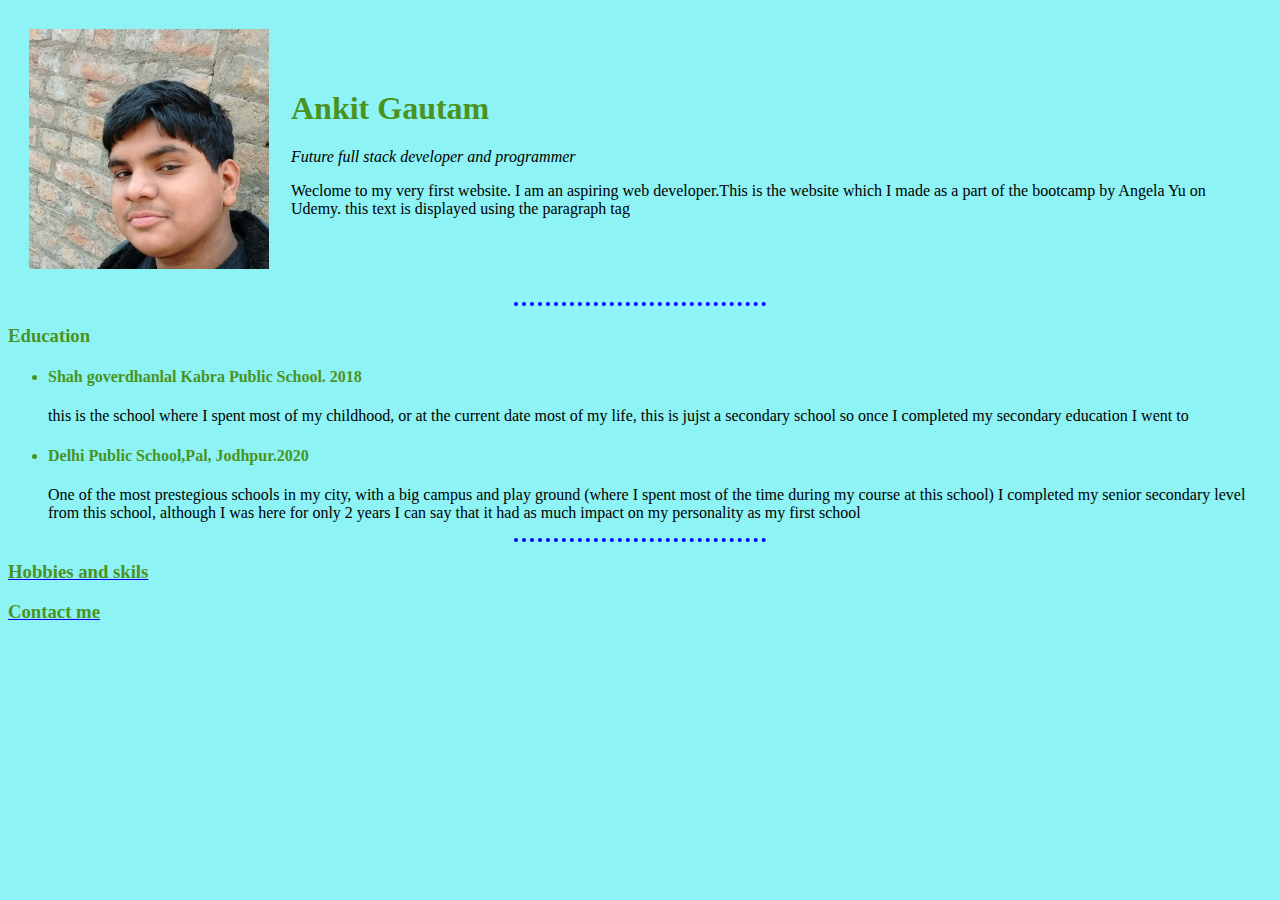
==== index.html @ 1bb9d3ed "commit(10-01-2021 00:29)" ====
<!DOCTYPE html>
<html lang="en">
<head>
    <meta charset="UTF-8">
    <meta name="viewport" content="width=device-width, initial-scale=1.0">
    <title>My personal website</title>
    <link rel="stylesheet" href="CSS/styles.css">
</head>
<body>
    <table cellspacing="20">
        <tr>
            <td><img src="Images\Profile picture.jpg" alt="ankit gautam profile picture"></td>
            <td><h1>Ankit Gautam</h1>
            <p><em>Future full stack developer and programmer</em></p>
            <p>Weclome to my very first website. I am an aspiring web  developer.This is the website which I made as a part of the bootcamp by Angela Yu on Udemy. this text is displayed using the paragraph tag</p></td>
        </tr>
    </table>
    <hr size="2">
    <h3>Education</h3>
    <ul>
    <h4><li>Shah goverdhanlal Kabra Public School. 2018</li></h4>
    <p> this is the school where I spent most of my childhood, or at the current date most of my life, this is jujst a secondary school so once I completed my secondary education I went to
    </p>
    <h4><li>Delhi Public School,Pal, Jodhpur.2020</li></h4>
    <p>One of the most prestegious schools in my city, with a big campus and play ground (where I spent most of the time during my course at this school) I completed my senior secondary level from this school, although I was here for only 2 years I can say that it had as much impact on my personality as my first school
    </p>
    </ul>
    <hr>
    <a href="Hobbies.html"> <h3>Hobbies and skils</h3></a>
    <a href="Contact-me.html"><h3>Contact me</h3></a> 
</body>
</html>
---- CSS/styles.css ----
body 
{
    background-color:#8df3f5;
}
hr 
{
    border-style: none;
    border-top-style: dotted;
    border-color: blue;
    border-width: 4px;
    width: 20%;
}
img 
{
    width:240px;
    height:240px;
}
h1 
{
    color: rgb(75, 147, 33);
}
h3 
{
    color: rgb(75, 147, 33);
}
h4 
{
    color: rgb(75, 147, 33);
}
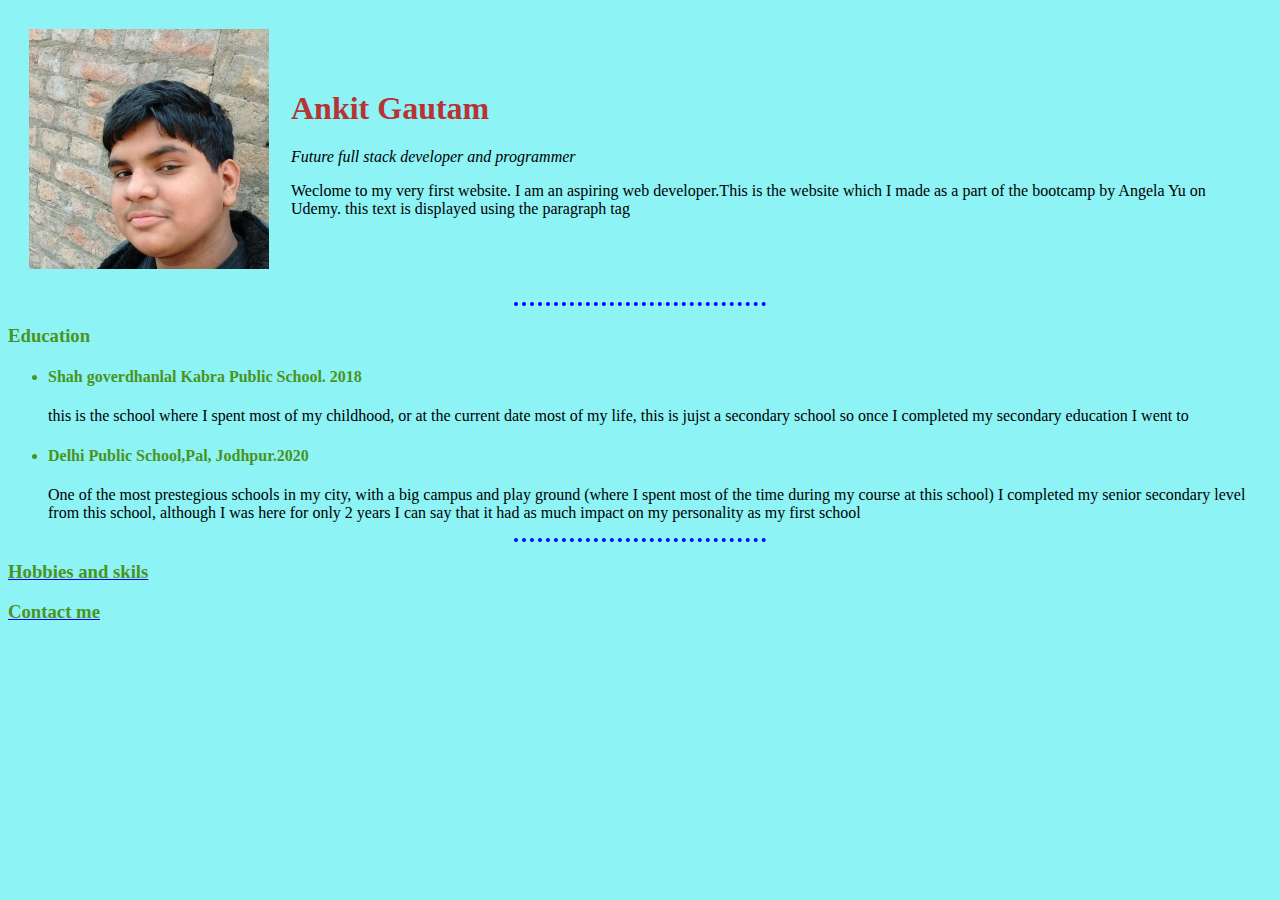
==== commit fa7e662b: "commit (10-01-2021 17:00 )" ====
--- a/index.html
+++ b/index.html
@@ -10,12 +10,12 @@
     <table cellspacing="20">
         <tr>
             <td><img src="Images\Profile picture.jpg" alt="ankit gautam profile picture"></td>
-            <td><h1>Ankit Gautam</h1>
+            <td><h1 class="my-name">Ankit Gautam</h1>
             <p><em>Future full stack developer and programmer</em></p>
             <p>Weclome to my very first website. I am an aspiring web  developer.This is the website which I made as a part of the bootcamp by Angela Yu on Udemy. this text is displayed using the paragraph tag</p></td>
         </tr>
     </table>
-    <hr size="2">
+    <hr>
     <h3>Education</h3>
     <ul>
     <h4><li>Shah goverdhanlal Kabra Public School. 2018</li></h4>
--- a/CSS/styles.css
+++ b/CSS/styles.css
@@ -1,29 +1,44 @@
+/******tag selectores***********/
 body 
 {
     background-color:#8df3f5;
 }
+
 hr 
 {
+    border-color: blue;
     border-style: none;
     border-top-style: dotted;
-    border-color: blue;
     border-width: 4px;
+    size: 2px;
     width: 20%;
 }
+
 img 
 {
+    height:240px;
     width:240px;
-    height:240px;
+    
 }
+
 h1 
 {
     color: rgb(75, 147, 33);
 }
+
 h3 
 {
     color: rgb(75, 147, 33);
 }
+
 h4 
 {
     color: rgb(75, 147, 33);
-}+}
+/******Class selectores***********/
+.my-name
+{
+    color: rgb(184, 52, 52);
+}
+
+/*******id selectors***************/
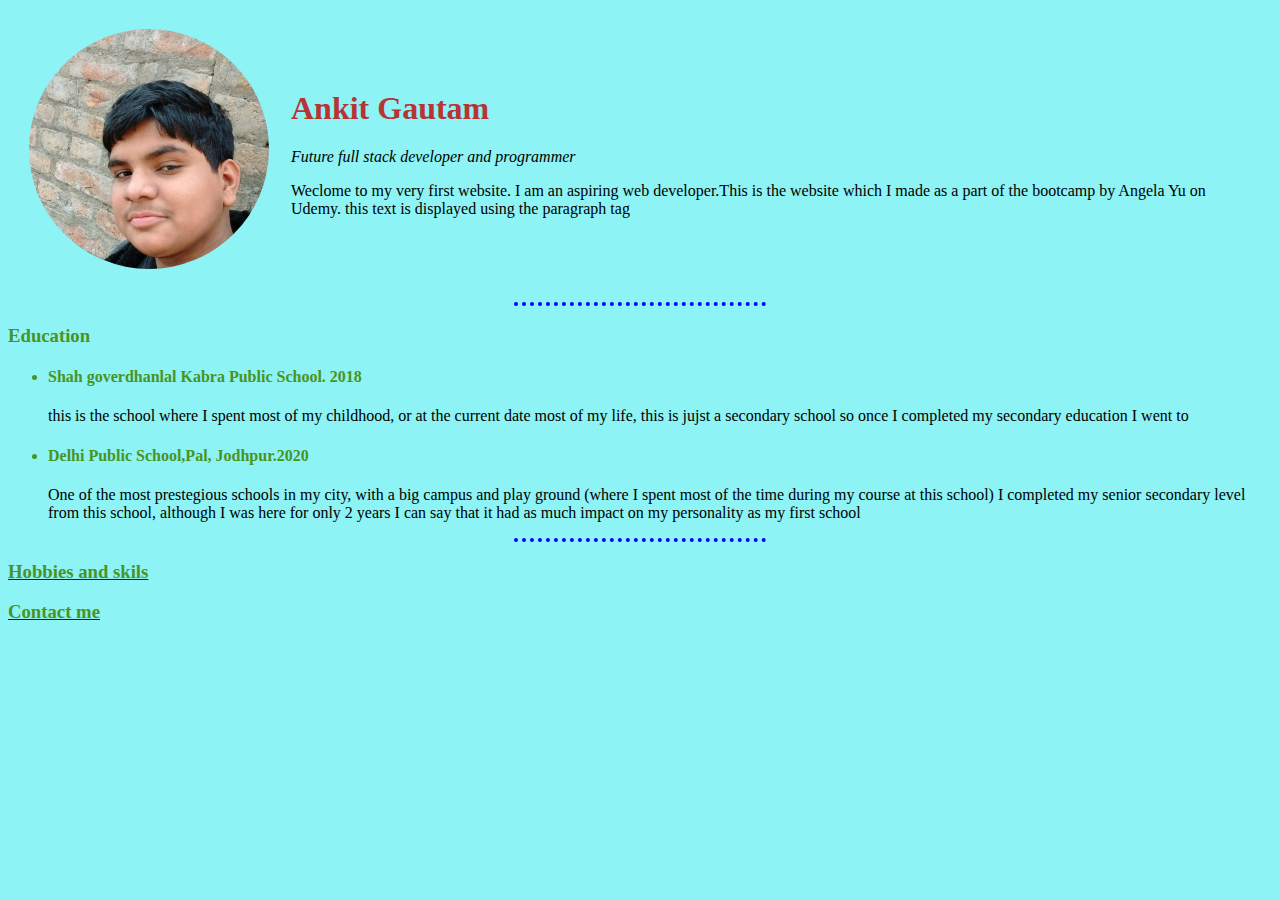
==== commit 1f902665: "commit (final)" ====
--- a/index.html
+++ b/index.html
@@ -9,7 +9,7 @@
 <body>
     <table cellspacing="20">
         <tr>
-            <td><img src="Images\Profile picture.jpg" alt="ankit gautam profile picture"></td>
+            <td><img class="profile-picture" src="Images\Profile picture.jpg" alt="ankit gautam profile picture"></td>
             <td><h1 class="my-name">Ankit Gautam</h1>
             <p><em>Future full stack developer and programmer</em></p>
             <p>Weclome to my very first website. I am an aspiring web  developer.This is the website which I made as a part of the bootcamp by Angela Yu on Udemy. this text is displayed using the paragraph tag</p></td>
--- a/CSS/styles.css
+++ b/CSS/styles.css
@@ -41,4 +41,16 @@
     color: rgb(184, 52, 52);
 }
 
+.profile-picture
+{
+
+    border-radius: 100%;
+}
+
+.profile-picture:hover
+{
+    border-radius: 0%;
+    
+}
+
 /*******id selectors***************/
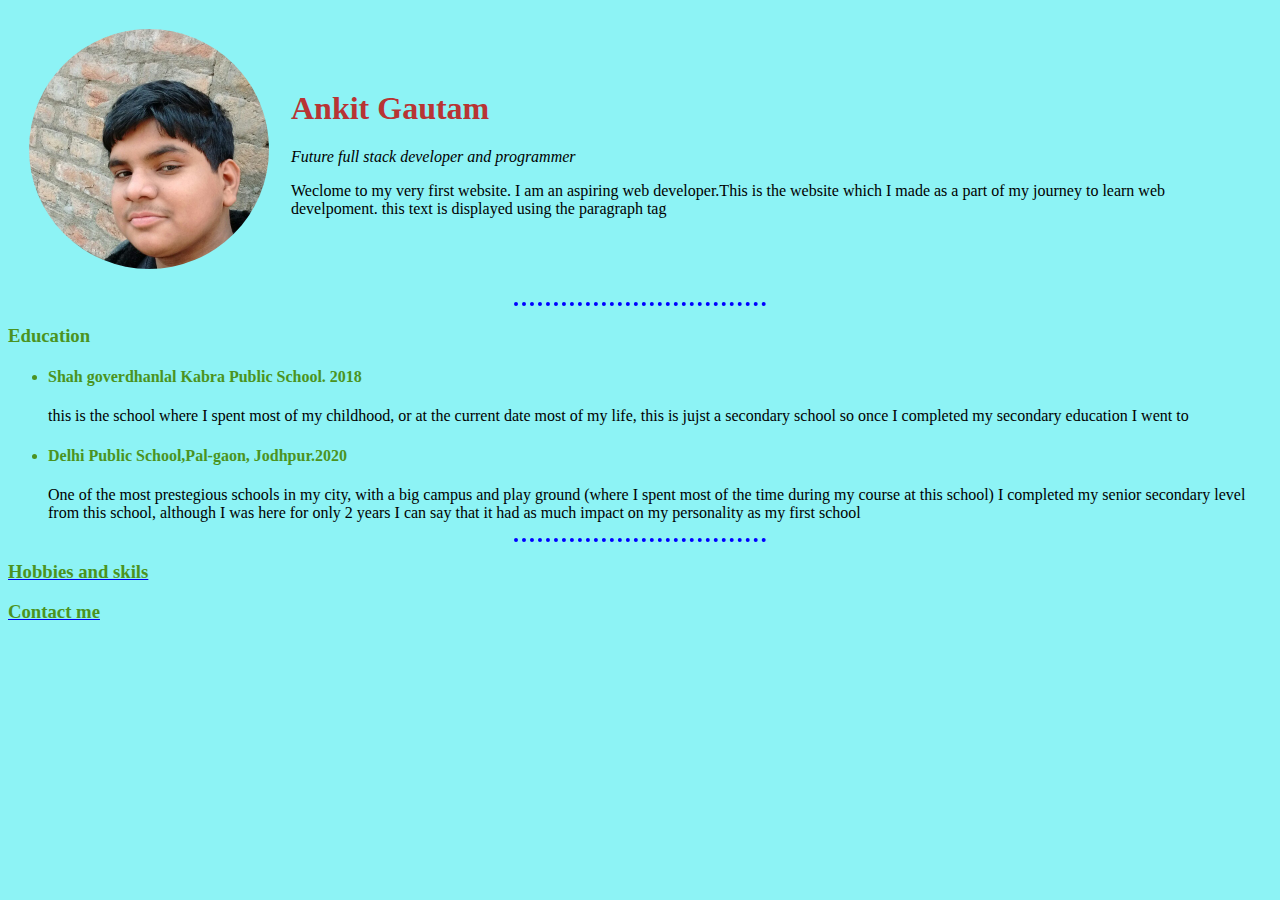
==== commit f55720cb: "removed some information" ====
--- a/index.html
+++ b/index.html
@@ -1,32 +1,33 @@
 <!DOCTYPE html>
 <html lang="en">
-<head>
-    <meta charset="UTF-8">
-    <meta name="viewport" content="width=device-width, initial-scale=1.0">
-    <title>My personal website</title>
-    <link rel="stylesheet" href="CSS/styles.css">
-</head>
-<body>
-    <table cellspacing="20">
-        <tr>
-            <td><img class="profile-picture" src="Images\Profile picture.jpg" alt="ankit gautam profile picture"></td>
-            <td><h1 class="my-name">Ankit Gautam</h1>
-            <p><em>Future full stack developer and programmer</em></p>
-            <p>Weclome to my very first website. I am an aspiring web  developer.This is the website which I made as a part of the bootcamp by Angela Yu on Udemy. this text is displayed using the paragraph tag</p></td>
-        </tr>
-    </table>
-    <hr>
-    <h3>Education</h3>
-    <ul>
-    <h4><li>Shah goverdhanlal Kabra Public School. 2018</li></h4>
-    <p> this is the school where I spent most of my childhood, or at the current date most of my life, this is jujst a secondary school so once I completed my secondary education I went to
-    </p>
-    <h4><li>Delhi Public School,Pal, Jodhpur.2020</li></h4>
-    <p>One of the most prestegious schools in my city, with a big campus and play ground (where I spent most of the time during my course at this school) I completed my senior secondary level from this school, although I was here for only 2 years I can say that it had as much impact on my personality as my first school
-    </p>
-    </ul>
-    <hr>
-    <a href="Hobbies.html"> <h3>Hobbies and skils</h3></a>
-    <a href="Contact-me.html"><h3>Contact me</h3></a> 
-</body>
+    <head>
+        <meta charset="UTF-8">
+        <meta name="viewport" content="width=device-width, initial-scale=1.0">
+        <title>My personal website</title>
+        <link rel="stylesheet" href="CSS/styles.css">
+    </head>
+    <body>
+        <table cellspacing="20">
+            <tr>
+                <td><img class="profile-picture" src="Images\Profile picture.jpg" alt="ankit gautam profile picture"></td>
+                <td><h1 class="my-name">Ankit Gautam</h1>
+                <p><em>Future full stack developer and programmer</em></p>
+                <p>Weclome to my very first website. I am an aspiring web  developer.This is the website which I made as a part of my journey to learn web develpoment. this text is displayed using the paragraph tag</p></td>
+            </tr>
+        </table>
+        <hr>
+        <h3>Education</h3>
+        <ul>
+        <h4><li>Shah goverdhanlal Kabra Public School. 2018</li></h4>
+        <p> this is the school where I spent most of my childhood, or at the current date most of my life, this is jujst a secondary school so once I completed my secondary education I went to
+        </p>
+        
+        <h4><li>Delhi Public School,Pal-gaon, Jodhpur.2020</li></h4>
+        <p>One of the most prestegious schools in my city, with a big campus and play ground (where I spent most of the time during my course at this school) I completed my senior secondary level from this school, although I was here for only 2 years I can say that it had as much impact on my personality as my first school
+        </p>
+        </ul>
+        <hr>
+        <a href="Hobbies.html"> <h3>Hobbies and skils</h3></a>
+        <a href="Contact-me.html"><h3>Contact me</h3></a> 
+    </body>
 </html>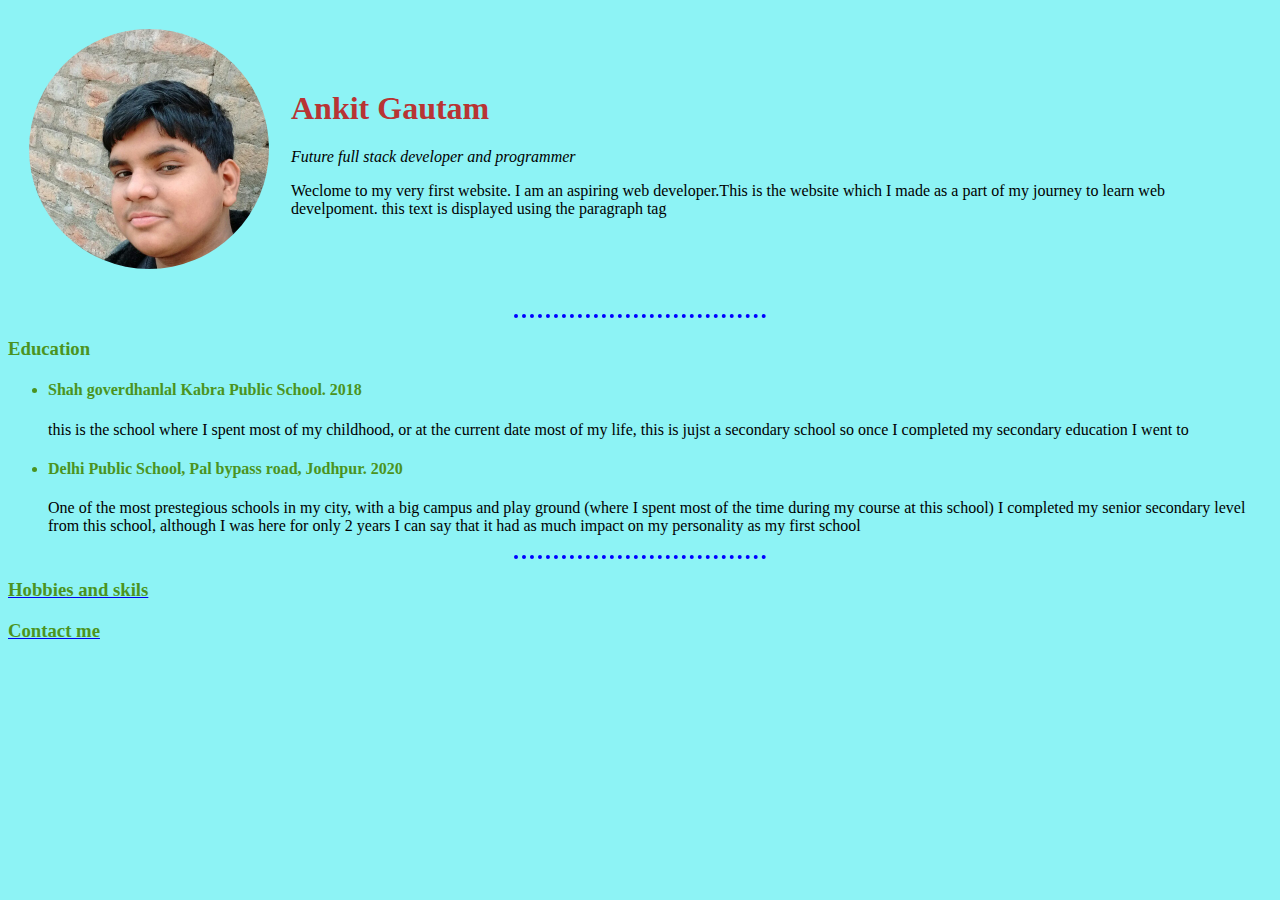
==== commit 47bc7261: "some indent changes" ====
--- a/index.html
+++ b/index.html
@@ -19,12 +19,10 @@
         <h3>Education</h3>
         <ul>
         <h4><li>Shah goverdhanlal Kabra Public School. 2018</li></h4>
-        <p> this is the school where I spent most of my childhood, or at the current date most of my life, this is jujst a secondary school so once I completed my secondary education I went to
-        </p>
+        <p> this is the school where I spent most of my childhood, or at the current date most of my life, this is jujst a secondary school so once I completed my secondary education I went to</p>
         
-        <h4><li>Delhi Public School,Pal-gaon, Jodhpur.2020</li></h4>
-        <p>One of the most prestegious schools in my city, with a big campus and play ground (where I spent most of the time during my course at this school) I completed my senior secondary level from this school, although I was here for only 2 years I can say that it had as much impact on my personality as my first school
-        </p>
+        <h4><li>Delhi Public School, Pal bypass road, Jodhpur. 2020</li></h4>
+        <p>One of the most prestegious schools in my city, with a big campus and play ground (where I spent most of the time during my course at this school) I completed my senior secondary level from this school, although I was here for only 2 years I can say that it had as much impact on my personality as my first school</p>
         </ul>
         <hr>
         <a href="Hobbies.html"> <h3>Hobbies and skils</h3></a>
--- a/CSS/styles.css
+++ b/CSS/styles.css
@@ -12,6 +12,8 @@
     border-width: 4px;
     size: 2px;
     width: 20%;
+    margin-top: 20px;
+    margin-bottom: 20px;
 }
 
 img 
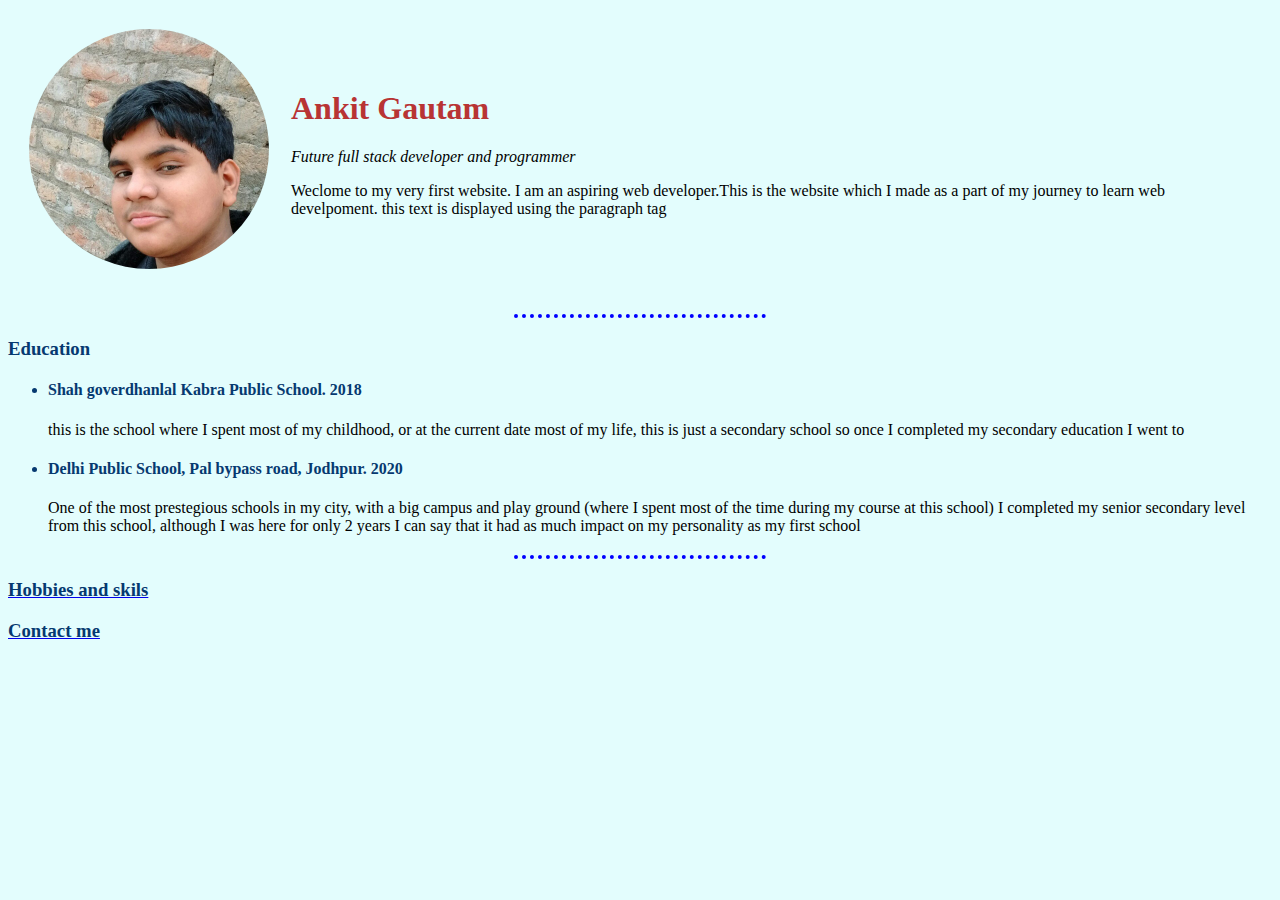
==== commit f0d701bf: "spelling corrections" ====
--- a/index.html
+++ b/index.html
@@ -19,7 +19,7 @@
         <h3>Education</h3>
         <ul>
         <h4><li>Shah goverdhanlal Kabra Public School. 2018</li></h4>
-        <p> this is the school where I spent most of my childhood, or at the current date most of my life, this is jujst a secondary school so once I completed my secondary education I went to</p>
+        <p> this is the school where I spent most of my childhood, or at the current date most of my life, this is just a secondary school so once I completed my secondary education I went to</p>
         
         <h4><li>Delhi Public School, Pal bypass road, Jodhpur. 2020</li></h4>
         <p>One of the most prestegious schools in my city, with a big campus and play ground (where I spent most of the time during my course at this school) I completed my senior secondary level from this school, although I was here for only 2 years I can say that it had as much impact on my personality as my first school</p>
--- a/CSS/styles.css
+++ b/CSS/styles.css
@@ -1,7 +1,7 @@
 /******tag selectores***********/
 body 
 {
-    background-color:#8df3f5;
+    background-color:#E3FDFD;
 }
 
 hr 
@@ -12,8 +12,7 @@
     border-width: 4px;
     size: 2px;
     width: 20%;
-    margin-top: 20px;
-    margin-bottom: 20px;
+    margin: 20px auto;
 }
 
 img 
@@ -25,17 +24,18 @@
 
 h1 
 {
-    color: rgb(75, 147, 33);
+    color: #063970;
 }
 
 h3 
 {
-    color: rgb(75, 147, 33);
+    color: #063970;
+
 }
 
 h4 
 {
-    color: rgb(75, 147, 33);
+    color: #063970;
 }
 /******Class selectores***********/
 .my-name
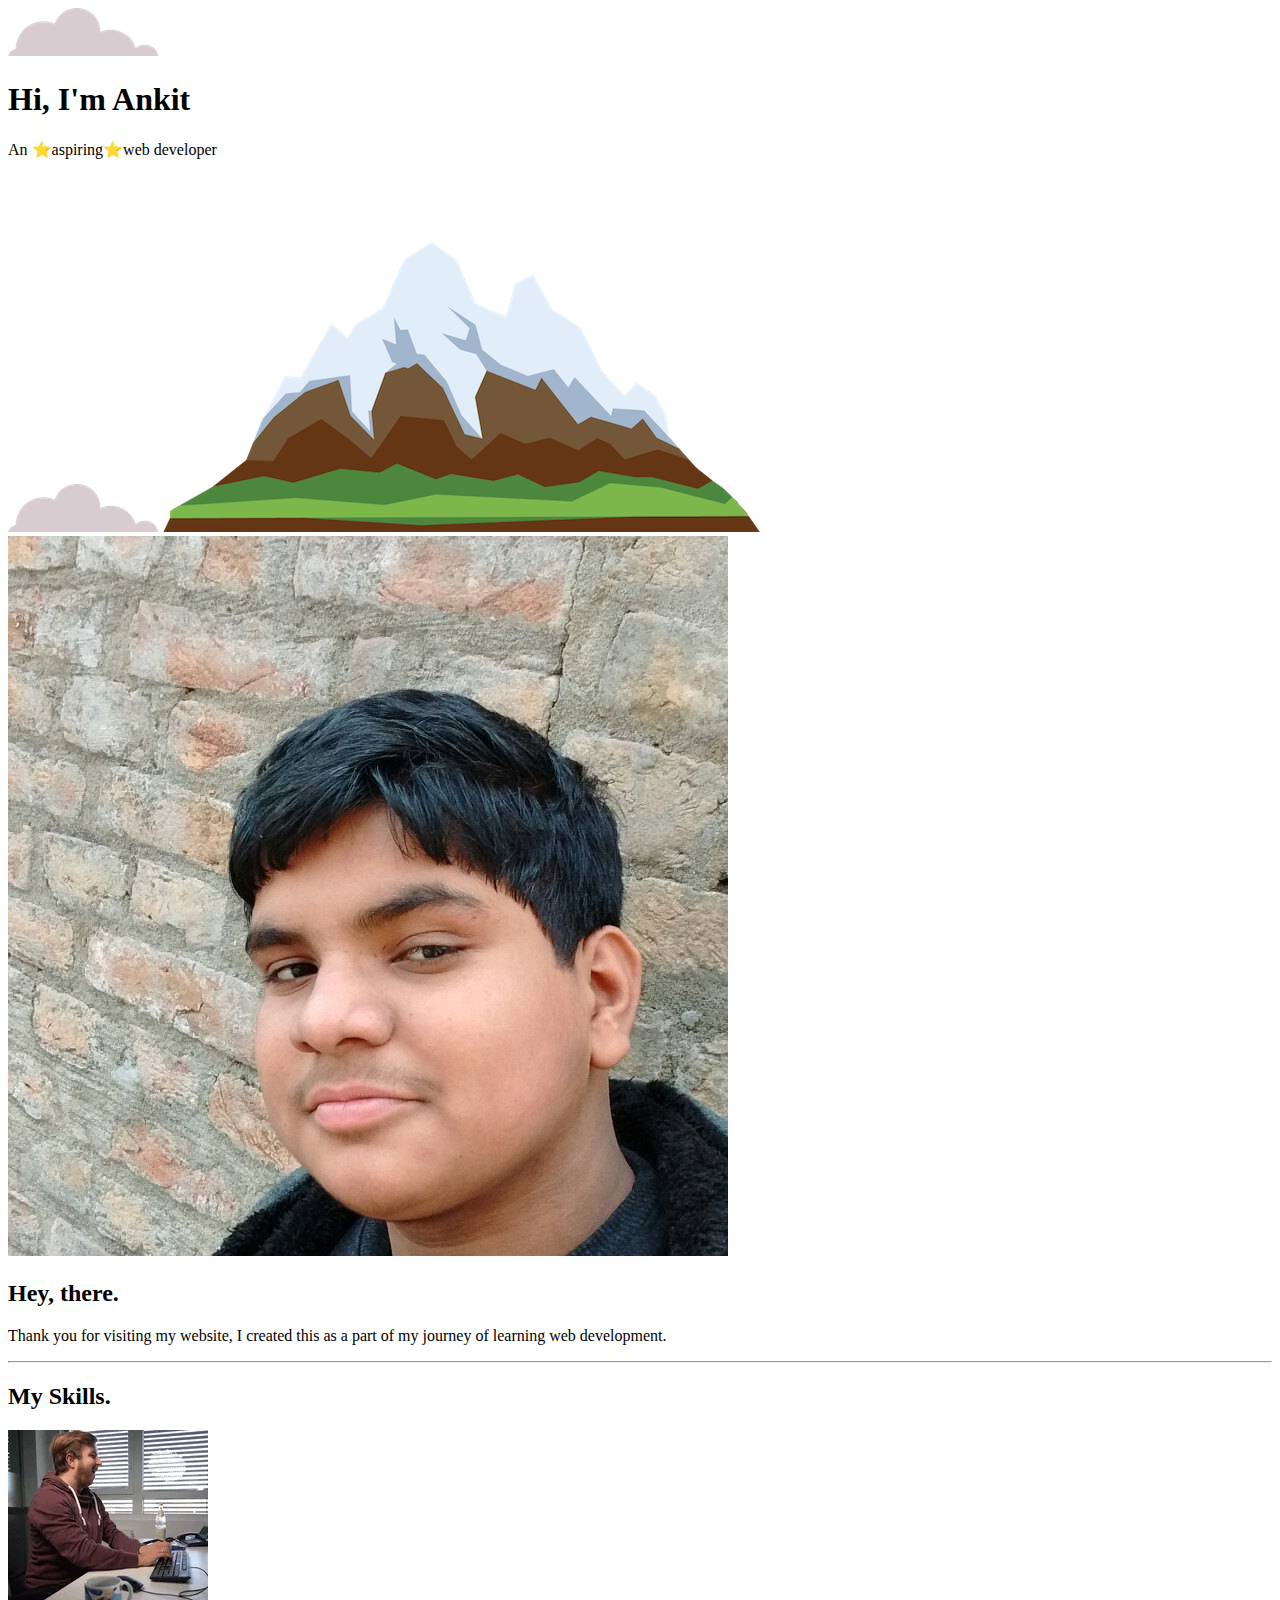
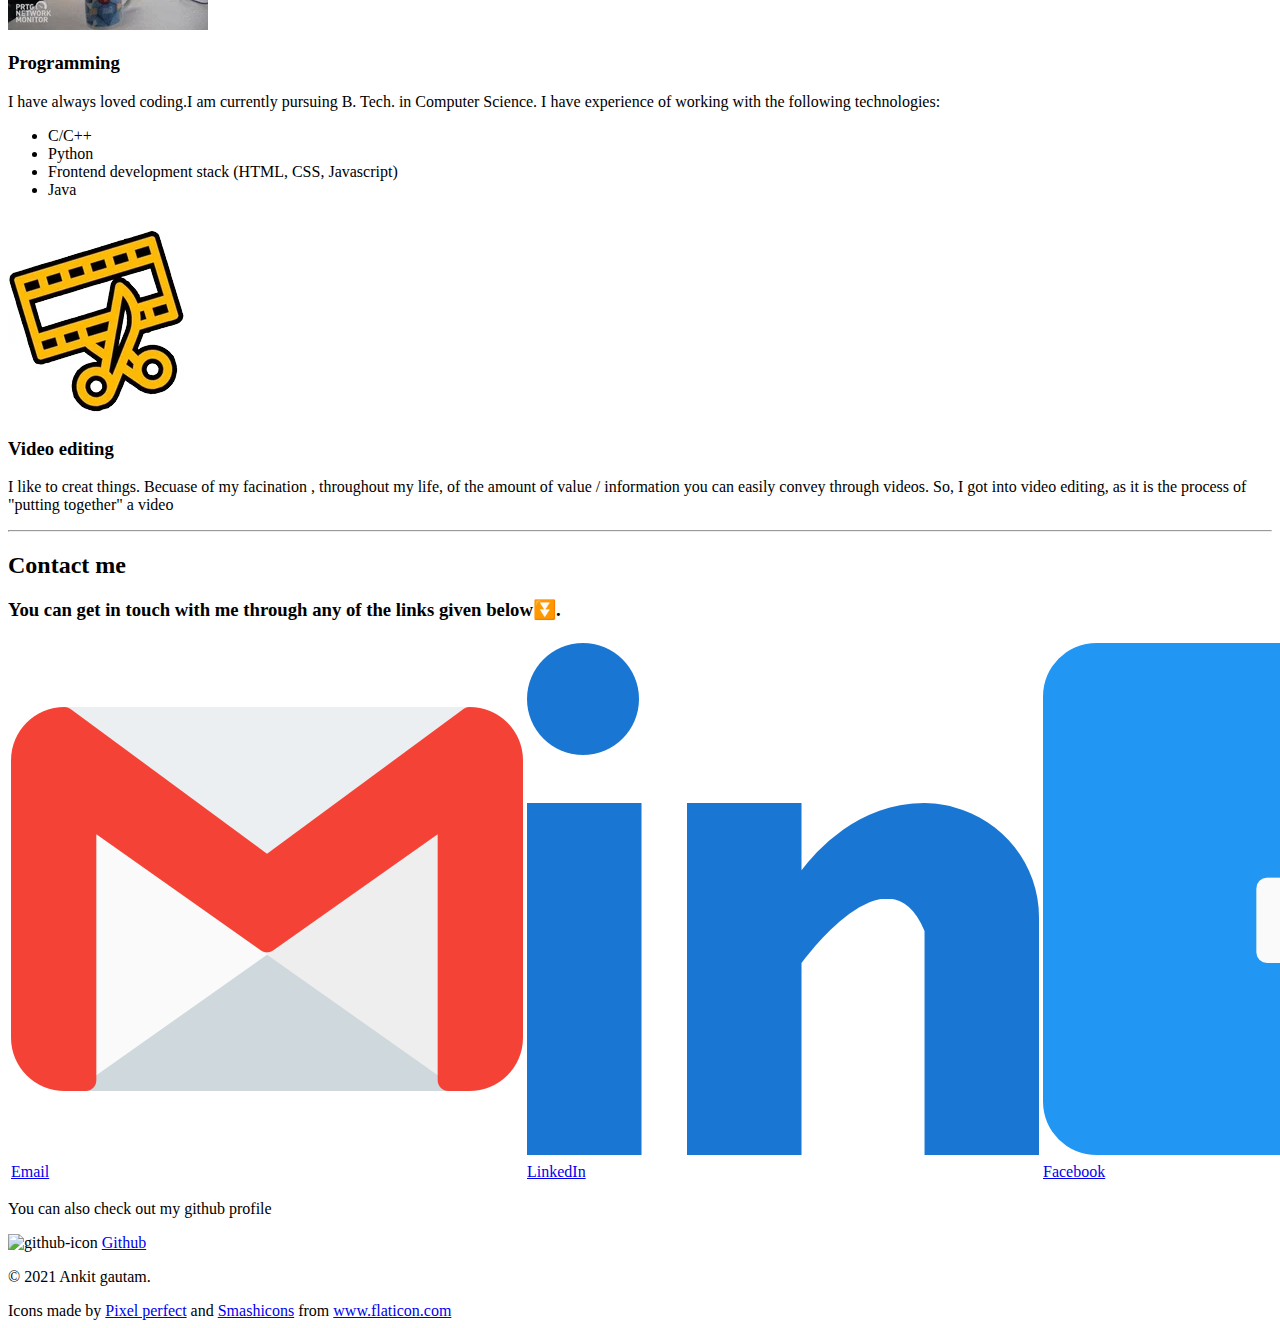
==== commit 7007bb7e: "added a bit more CSS- initial commit-" ====
--- a/index.html
+++ b/index.html
@@ -1,31 +1,82 @@
 <!DOCTYPE html>
 <html lang="en">
     <head>
-        <meta charset="UTF-8">
-        <meta name="viewport" content="width=device-width, initial-scale=1.0">
-        <title>My personal website</title>
-        <link rel="stylesheet" href="CSS/styles.css">
+    <meta charset="UTF-8">
+    <meta name="viewport" content="width=device-width, initial-scale=1.0">
+    <title>Ankit gautam</title>
+    <link rel="stylesheet" href="CSS/Styles.css">
+    <link rel="icon" href="Images/icon38.ico">
+    <link rel="preconnect" href="https://fonts.googleapis.com">
+    <link rel="preconnect" href="https://fonts.gstatic.com" crossorigin>
+    <link href="https://fonts.googleapis.com/css2?family=Patrick+Hand&display=swap" rel="stylesheet">
     </head>
     <body>
-        <table cellspacing="20">
-            <tr>
-                <td><img class="profile-picture" src="Images\Profile picture.jpg" alt="ankit gautam profile picture"></td>
-                <td><h1 class="my-name">Ankit Gautam</h1>
-                <p><em>Future full stack developer and programmer</em></p>
-                <p>Weclome to my very first website. I am an aspiring web  developer.This is the website which I made as a part of my journey to learn web develpoment. this text is displayed using the paragraph tag</p></td>
-            </tr>
+      <div class="top-container">
+            <img class="top-cloud" src="Images/cloud.png" alt="coud-image">
+            <h1 class="my-name">Hi, I'm Ankit</h1>
+            <p class= "intro">An ⭐<span class="future">aspiring</span>⭐web developer</p>
+            <img class="bottom-cloud" src="Images/cloud.png" alt="coud-image">
+            <img src="Images/mountain.png" alt="mountain-image">
+      </div>
+        
+      <div class="middle-container">
+        <div class="profile">
+          <img class="myphoto" src="Images/Profile picture.jpg" alt="my photo">
+          <h2 class="hey" >Hey, there.</h2>
+          <p>Thank you for visiting my website, I created this as a part of my journey of learning web development.</p>
+        </div>
+        <hr>
+        <div class="skills">
+          <h2>My Skills.</h2>
+          <div class="skill-row">
+            <img class="coding-img" src="Images/programming.webp" alt="Programming-gif">
+            <h3> Programming</h3>
+            <p>I have always loved coding.I am currently pursuing B. Tech. in Computer Science. I have experience of working with the following technologies:</p>
+            <ul class="Technologies">
+              <li>C/C++</li>
+              <li>Python</li>
+              <li>Frontend development stack (HTML, CSS, Javascript)</li>
+              <li>Java</li>
+            </ul>
+          </div>
+          <div class="skill-row">
+            <img class="video-edit-img" src="Images/video-edit.webp" alt="">
+            <h3>Video editing</h3>
+            <p>I like to creat things. Becuase of my facination , throughout my life, of the amount of value / information you can easily convey through videos. So, I got into video editing, as it is the process of "putting together" a video</p>
+          </div>
+        </div>
+        
+        <div class="contact-me">
+          <hr>
+          <h2>Contact me</h2>
+          <h3>You can get in touch with me through any of the links given below⏬.</h3>
+        </div>
+      </div>
+          
+      <div class="bottom-container">
+        <table class="icons-table">
+          <tr>
+            <td><img class="gmail-icon icon" src="Images/gmail.png" alt="gmail-icon"></td>
+            <td><img class="linkedin-icon icon" src="Images/linkedin.png
+            " alt="linkedin-icon"></td>
+            <td><img class="facebook-icon icon" src="Images/facebook.png" alt="facebook-icon"></td>
+            <td><img class="Instagram-icon icon" src="Images/instagram.png" alt="Instagram-icon"></td>
+          </tr>
+          <tr>
+            <td><a class="btn" href="mailto:ankitgautam485@email.com">Email</a></td>
+            <td><a class="footer-link" href="https://www.linkedin.com/in/ankitgautam44/">LinkedIn</a></td>
+              
+            <td><a class="footer-link" href="https://www.facebook.com/profile.php?id=100006570554949">Facebook</a></td>
+              
+            <td><a class="footer-link" href="https://www.instagram.com/chill__ankit/">instagram</a></td>
+          </tr>
         </table>
-        <hr>
-        <h3>Education</h3>
-        <ul>
-        <h4><li>Shah goverdhanlal Kabra Public School. 2018</li></h4>
-        <p> this is the school where I spent most of my childhood, or at the current date most of my life, this is just a secondary school so once I completed my secondary education I went to</p>
-        
-        <h4><li>Delhi Public School, Pal bypass road, Jodhpur. 2020</li></h4>
-        <p>One of the most prestegious schools in my city, with a big campus and play ground (where I spent most of the time during my course at this school) I completed my senior secondary level from this school, although I was here for only 2 years I can say that it had as much impact on my personality as my first school</p>
-        </ul>
-        <hr>
-        <a href="Hobbies.html"> <h3>Hobbies and skils</h3></a>
-        <a href="Contact-me.html"><h3>Contact me</h3></a> 
+        <p class="gitpara"> You can also check out my github profile</p>
+        <img class="icon" src="Images/Github.png" alt="github-icon">
+        <a class="git footer-link" href="https://github.com/git-ankitgautam">Github</a>            
+        <p>© 2021 Ankit gautam.</p>
+        <div>Icons made by <a href="https://www.flaticon.com/authors/pixel-perfect" title="Pixel perfect">Pixel perfect</a> and <a href="https://www.flaticon.com/authors/smashicons" title="Smashicons">Smashicons</a> from <a href="https://www.flaticon.com/" title="Flaticon">www.flaticon.com</a>
+        </div>
+      </div>
     </body>
 </html>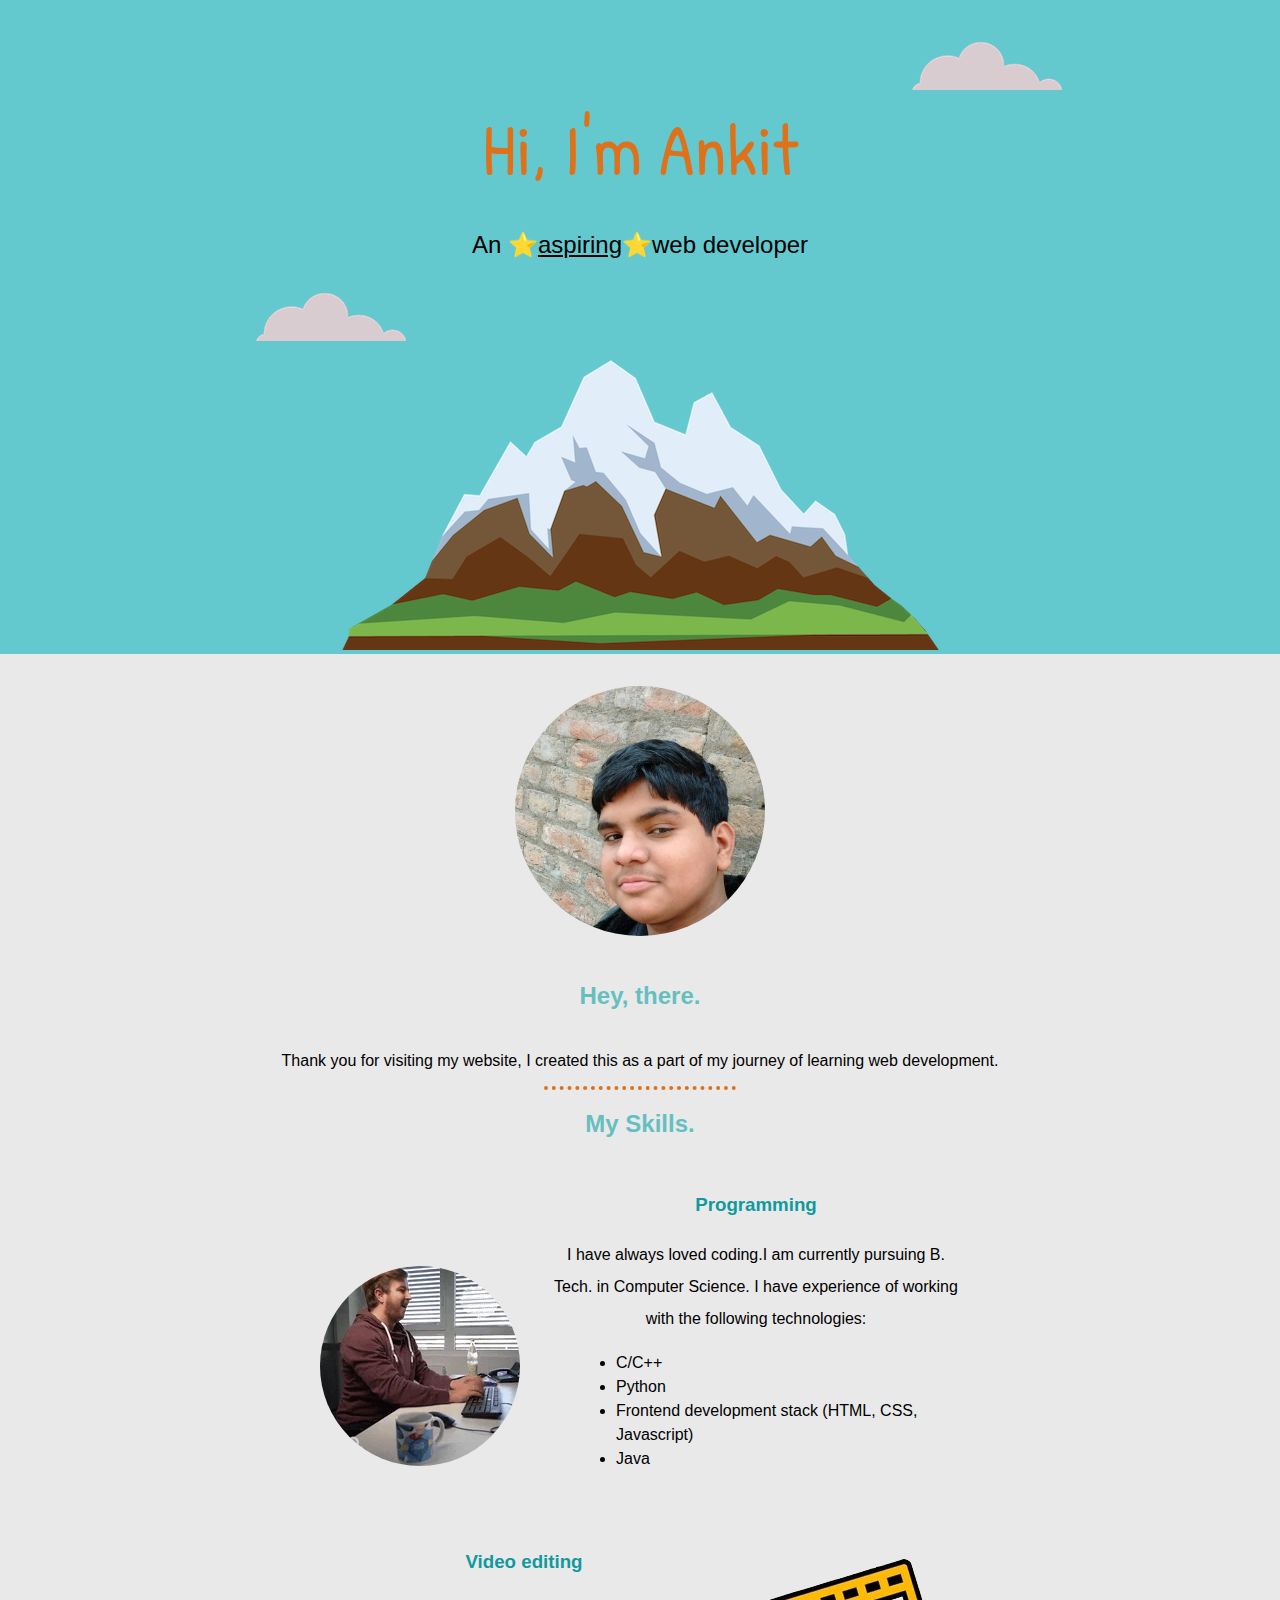
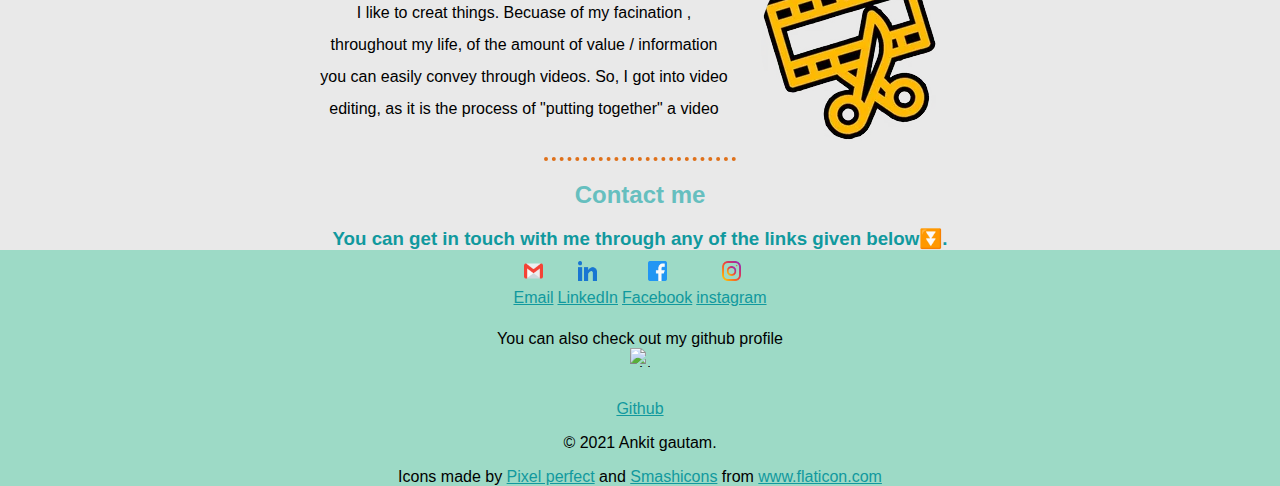
==== commit 12e3a6fd: "spelling correction" ====
--- a/index.html
+++ b/index.html
@@ -4,7 +4,7 @@
     <meta charset="UTF-8">
     <meta name="viewport" content="width=device-width, initial-scale=1.0">
     <title>Ankit gautam</title>
-    <link rel="stylesheet" href="CSS/Styles.css">
+    <link rel="stylesheet" href="CSS/styles.css">
     <link rel="icon" href="Images/icon38.ico">
     <link rel="preconnect" href="https://fonts.googleapis.com">
     <link rel="preconnect" href="https://fonts.gstatic.com" crossorigin>
--- a/CSS/styles.css
+++ b/CSS/styles.css
@@ -0,0 +1,193 @@
+a
+{
+    color: #11999E;
+    display: inline-block;
+}
+
+body
+{
+    margin: 0;
+    text-align: center; 
+    font-family: Helvetica, Arial, sans-serif;   
+}
+
+h1
+{
+    color: #DF711B;
+    margin-top: 0;
+}
+
+h2
+{
+    color: #66BFBF;
+}
+
+h3
+{
+    color: #11999E;
+    margin-bottom: 0;
+}
+
+hr
+{
+    border-color: #DF711B;
+    border-style: none;
+    border-top-style: dotted;
+    border-width: 0.25rem;
+    size: 0.25rem;
+    width: 15%;
+}
+
+li
+{
+    width: 20rem;
+}
+
+ul
+{
+    display: inline-block;
+    line-height: 1.5;
+    margin: auto;
+    margin-bottom: 1.5rem;
+    text-align: left;
+}
+
+
+.bottom-container
+{
+    margin-top: 0;
+    background-color: #9DDAC6;
+    padding-top: 0.5rem;
+}
+
+.bottom-cloud
+{
+    position:absolute;
+    left: 20%;
+
+}
+
+.coding-img
+{
+    display:relative;
+    margin-top: 5rem;
+    border-radius: 100%;
+    float: left;
+    margin-right: 2rem;
+}
+
+.coding-img:hover
+{
+    border-radius: 0;
+}
+
+.contact-me
+{
+    clear: right;
+}
+
+.future
+{
+    text-decoration: underline;
+}
+
+.git
+{
+    display: block;
+}
+
+.gitpara
+{
+    margin: 0;
+    margin-top: 1rem;
+}
+
+.intro
+{
+    font-size: 1.5rem;
+    font-weight: normal;
+    line-height: 2;
+}
+
+.icon
+{
+    display: inline-block;
+    height: 1.2rem;
+    width: 1.2rem;
+}
+
+.icons-table
+{
+    border: none;
+    display: inline-block;
+}
+
+.hey
+{
+    line-height: 3;
+}
+
+.middle-container
+{
+    background-color: #E9E9E9;
+}
+
+.my-name
+{
+    font-family: 'Patrick Hand', cursive;
+    font-size: 4.5rem;
+    font-weight: 100;
+    margin-bottom: 0;
+}
+
+.myphoto
+{
+    border-radius: 100%;
+    height: 250px;
+    width: 250px;
+    margin-top: 2rem;
+}
+
+.myphoto:hover
+{
+    border-radius: 0;
+}
+
+.skill-row
+{
+    line-height: 2;
+    margin-bottom: 2rem;
+    margin-top: 3rem;
+    margin-left: auto;
+    margin-right: auto;
+    width: 50%;
+}
+
+.top-container
+{
+    margin:0px;
+    background-color: #64C9CF;
+    padding-top: 100px;
+    width: 100%;
+}
+
+.top-cloud
+{
+    position: absolute;
+    right: 17%;
+    bottom: 90%;
+}
+
+.video-edit-img
+{
+    border-radius: 100%;
+    float: right;
+    height: 200px;
+    width: 200px;
+    margin-left: 2rem;;
+}
+
+.video-edit-img:hover
+{
+    border-radius: 0;
+}